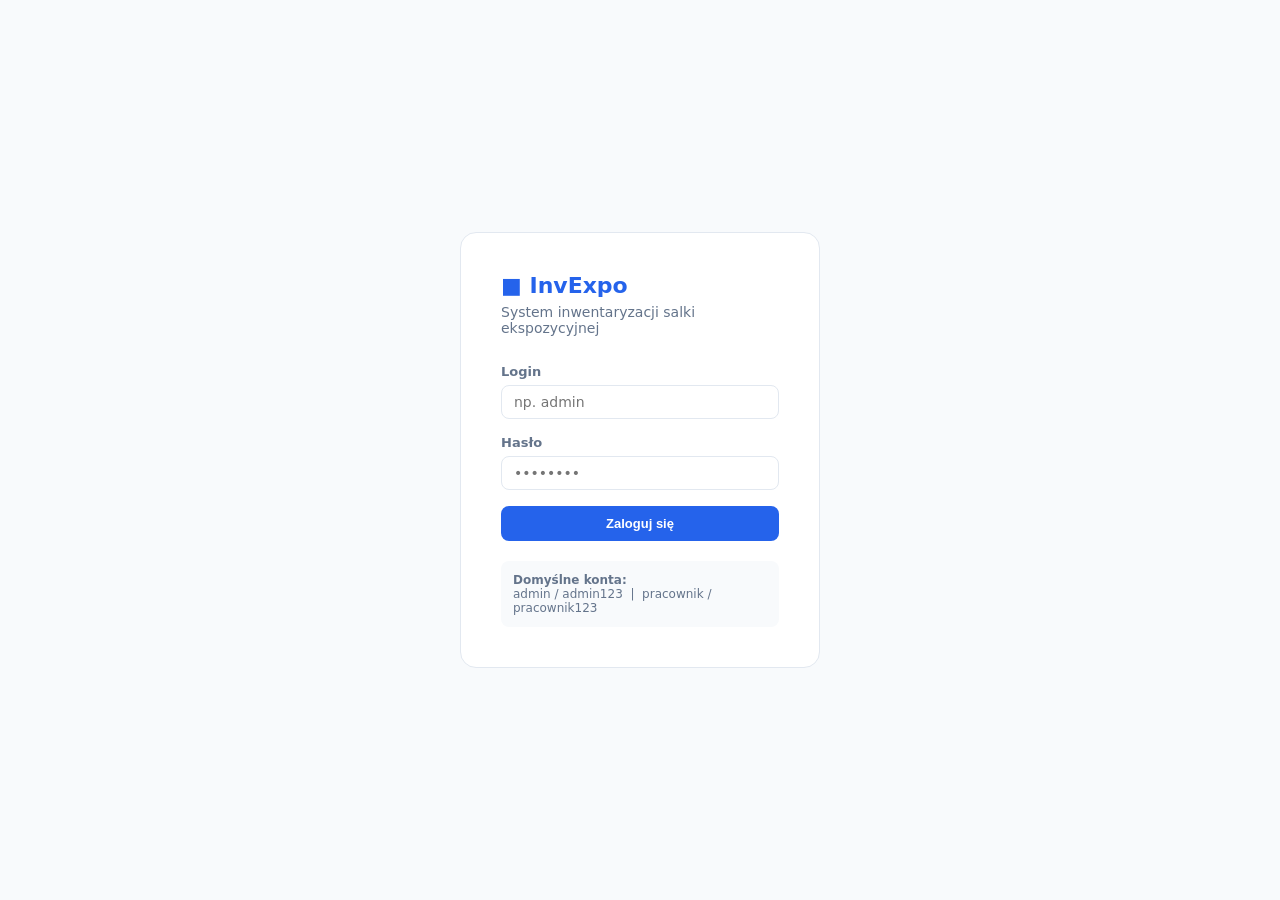
==== index.html @ f059acd8 "Rename indeks.html to index.html" ====
<!DOCTYPE html>
<html lang="pl">
<head>
<meta charset="UTF-8">
<meta name="viewport" content="width=device-width, initial-scale=1.0">
<title>InvExpo — Inwentaryzacja Salki</title>
<style>
  * { box-sizing: border-box; margin: 0; padding: 0; }
  body { font-family: 'Segoe UI', system-ui, sans-serif; background: #f8fafc; color: #0f172a; font-size: 14px; }

  /* HEADER */
  .header { background: #fff; border-bottom: 1px solid #e2e8f0; position: sticky; top: 0; z-index: 100; }
  .header-inner { max-width: 1100px; margin: 0 auto; padding: 0 20px; display: flex; align-items: center; gap: 12px; height: 54px; }
  .logo { font-weight: 800; font-size: 18px; color: #2563eb; letter-spacing: -0.5px; }
  .sep { color: #e2e8f0; font-size: 20px; }
  .nav-btn { background: none; border: none; padding: 6px 14px; border-radius: 8px; cursor: pointer; font-size: 14px; color: #64748b; font-weight: 500; }
  .nav-btn.active { background: #eff6ff; color: #2563eb; font-weight: 600; }
  .spacer { flex: 1; }
  .alarm-btn { background: #fef2f2; border: 1px solid #fecaca; color: #dc2626; border-radius: 8px; padding: 6px 14px; cursor: pointer; font-size: 13px; font-weight: 600; display: none; }
  .btn-primary { background: #2563eb; color: #fff; border: none; border-radius: 8px; padding: 8px 18px; font-weight: 600; font-size: 13px; cursor: pointer; }
  .btn-ghost { background: #fff; border: 1px solid #e2e8f0; color: #64748b; border-radius: 8px; padding: 8px 18px; font-weight: 500; font-size: 13px; cursor: pointer; }
  .btn-ghost:hover { background: #f8fafc; }
  .btn-primary:hover { background: #1d4ed8; }
  .btn-sm { padding: 4px 12px; font-size: 12px; }

  /* ALARM PANEL */
  .alarm-panel { background: #fef2f2; border-bottom: 1px solid #fecaca; padding: 12px 20px; display: none; }
  .alarm-panel-inner { max-width: 1100px; margin: 0 auto; }
  .alarm-list { display: flex; flex-wrap: wrap; gap: 10px; margin-top: 8px; }
  .alarm-card { background: #fff; border: 1px solid #fecaca; border-radius: 8px; padding: 8px 14px; font-size: 13px; display: flex; align-items: center; gap: 10px; }

  /* TOAST */
  .toast { position: fixed; bottom: 24px; right: 24px; padding: 12px 20px; border-radius: 10px; font-weight: 600; font-size: 14px; z-index: 999; box-shadow: 0 4px 20px rgba(0,0,0,0.12); display: none; }
  .toast.ok { background: #d1fae5; color: #065f46; border: 1px solid #6ee7b7; }
  .toast.err { background: #fee2e2; color: #991b1b; border: 1px solid #fca5a5; }

  /* MAIN */
  .main { max-width: 1100px; margin: 0 auto; padding: 24px 20px; }

  /* STATS */
  .stats { display: grid; grid-template-columns: repeat(4,1fr); gap: 14px; margin-bottom: 24px; }
  .stat-card { background: #fff; border: 1px solid #e2e8f0; border-radius: 12px; padding: 16px 20px; }
  .stat-card.red { border-color: #fecaca; }
  .stat-icon { font-size: 22px; }
  .stat-val { font-size: 26px; font-weight: 800; color: #2563eb; margin-top: 4px; }
  .stat-val.red { color: #dc2626; }
  .stat-label { font-size: 12px; color: #64748b; margin-top: 2px; }

  /* FILTERS */
  .filters { display: flex; gap: 10px; margin-bottom: 16px; flex-wrap: wrap; align-items: center; }
  .filters input, .filters select { padding: 8px 12px; border: 1px solid #e2e8f0; border-radius: 8px; font-size: 14px; color: #0f172a; background: #fff; outline: none; }
  .filters input { width: 280px; flex: 1 1 200px; }
  .count-label { color: #64748b; font-size: 13px; white-space: nowrap; }

  /* TABLE */
  .table-wrap { background: #fff; border: 1px solid #e2e8f0; border-radius: 12px; overflow: auto; }
  table { width: 100%; border-collapse: collapse; font-size: 14px; min-width: 700px; }
  thead tr { background: #f8fafc; border-bottom: 1px solid #e2e8f0; }
  th { padding: 10px 14px; text-align: left; font-weight: 600; font-size: 12px; color: #64748b; white-space: nowrap; }
  tbody tr { border-bottom: 1px solid #e2e8f0; }
  tbody tr:last-child { border-bottom: none; }
  tbody tr:nth-child(even) { background: #fafafa; }
  tbody tr.overdue { background: #fff5f5 !important; }
  td { padding: 10px 14px; vertical-align: middle; }
  td.code { font-family: monospace; font-weight: 700; color: #2563eb; font-size: 13px; }
  td.muted { color: #64748b; }
  .empty-row td { padding: 40px; text-align: center; color: #94a3b8; }

  /* BADGES */
  .badge { display: inline-block; padding: 2px 10px; border-radius: 20px; font-size: 12px; font-weight: 600; white-space: nowrap; }
  .badge-green { background: #d1fae5; color: #065f46; }
  .badge-red { background: #fee2e2; color: #991b1b; }
  .badge-yellow { background: #fef9c3; color: #92400e; }
  .badge-blue { background: #dbeafe; color: #1e40af; }
  .badge-gray { background: #f1f5f9; color: #475569; }

  /* TABS */
  .tabs { display: flex; gap: 4px; margin-bottom: 16px; }
  .tab { padding: 6px 16px; border-radius: 20px; border: 1px solid #e2e8f0; background: #fff; color: #64748b; font-size: 13px; cursor: pointer; }
  .tab.active { border-color: #2563eb; background: #eff6ff; color: #2563eb; font-weight: 600; }

  /* FORM */
  .form-card { background: #fff; border: 1px solid #e2e8f0; border-radius: 16px; padding: 32px; max-width: 520px; margin: 0 auto; }
  .form-card h2 { font-size: 20px; font-weight: 700; margin-bottom: 24px; }
  .form-group { margin-bottom: 16px; }
  .form-row { display: grid; grid-template-columns: 1fr 1fr; gap: 12px; }
  label { display: block; font-size: 13px; font-weight: 600; color: #64748b; margin-bottom: 6px; }
  input, select, textarea { width: 100%; padding: 8px 12px; border: 1px solid #e2e8f0; border-radius: 8px; font-size: 14px; color: #0f172a; background: #fff; outline: none; font-family: inherit; }
  textarea { resize: vertical; }
  .form-actions { display: flex; gap: 10px; justify-content: flex-end; margin-top: 20px; }

  /* RETURN ROW */
  .return-row { display: flex; gap: 8px; }
  .return-row input { max-width: 220px; }

  /* LOGIN */
  .login-wrap { min-height: 100vh; display: flex; align-items: center; justify-content: center; background: #f8fafc; }
  .login-card { background: #fff; border: 1px solid #e2e8f0; border-radius: 16px; padding: 40px; width: 360px; }
  .login-card h1 { font-size: 22px; font-weight: 800; color: #2563eb; margin-bottom: 6px; }
  .login-card p { color: #64748b; font-size: 14px; margin-bottom: 28px; }
  .login-err { color: #dc2626; font-size: 13px; margin-top: 10px; display: none; }

  /* VIEWS */
  .view { display: none; }
  .view.active { display: block; }

  @media (max-width: 600px) {
    .stats { grid-template-columns: 1fr 1fr; }
    .form-row { grid-template-columns: 1fr; }
    .header-inner { gap: 6px; }
  }
</style>
</head>
<body>

<!-- LOGIN -->
<div id="loginWrap" class="login-wrap">
  <div class="login-card">
    <h1>■ InvExpo</h1>
    <p>System inwentaryzacji salki ekspozycyjnej</p>
    <div class="form-group">
      <label>Login</label>
      <input type="text" id="loginUser" placeholder="np. admin" />
    </div>
    <div class="form-group">
      <label>Hasło</label>
      <input type="password" id="loginPass" placeholder="••••••••" onkeydown="if(event.key==='Enter')doLogin()" />
    </div>
    <button class="btn-primary" style="width:100%;padding:10px" onclick="doLogin()">Zaloguj się</button>
    <div class="login-err" id="loginErr">Nieprawidłowy login lub hasło</div>
    <div style="margin-top:20px;padding:12px;background:#f8fafc;border-radius:8px;font-size:12px;color:#64748b">
      <strong>Domyślne konta:</strong><br>
      admin / admin123 &nbsp;|&nbsp; pracownik / pracownik123
    </div>
  </div>
</div>

<!-- APP -->
<div id="appWrap" style="display:none">

<!-- HEADER -->
<div class="header">
  <div class="header-inner">
    <span class="logo">■ InvExpo</span>
    <span class="sep">|</span>
    <button class="nav-btn active" id="navProducts" onclick="showView('products')">Produkty</button>
    <button class="nav-btn" id="navLoans" onclick="showView('loans')">Wypożyczenia</button>
    <span class="spacer"></span>
    <span id="userLabel" style="font-size:13px;color:#64748b"></span>
    <button class="alarm-btn" id="alarmBtn" onclick="toggleAlarms()">🔔 <span id="alarmCount">0</span> alarmy</button>
    <button class="btn-primary btn-sm" onclick="showView('loanForm')">＋ Wypożycz</button>
    <button class="btn-ghost btn-sm" onclick="showView('addProduct')">+ Produkt</button>
    <button class="btn-ghost btn-sm" onclick="doLogout()">Wyloguj</button>
  </div>
</div>

<!-- ALARM PANEL -->
<div class="alarm-panel" id="alarmPanel">
  <div class="alarm-panel-inner">
    <strong style="color:#dc2626">⚠ Alarmy zwrotu:</strong>
    <div class="alarm-list" id="alarmList"></div>
  </div>
</div>

<!-- TOAST -->
<div class="toast" id="toast"></div>

<div class="main">

  <!-- PRODUCTS VIEW -->
  <div class="view active" id="viewProducts">
    <div class="stats" id="statsRow"></div>
    <div class="filters">
      <input type="text" id="searchInput" placeholder="🔍 Szukaj po nazwie, kodzie lub marce…" oninput="renderProducts()">
      <select id="filterRoom" onchange="renderProducts()">
        <option>Wszystkie salki</option>
        <option>Salka A</option>
        <option>Salka B</option>
      </select>
      <select id="filterStatus" onchange="renderProducts()">
        <option>Wszystkie</option>
        <option>Dostępne</option>
        <option>Wypożyczone</option>
      </select>
      <span class="count-label" id="countLabel"></span>
    </div>
    <div class="table-wrap">
      <table>
        <thead><tr>
          <th>Kod</th><th>Nazwa</th><th>Marka</th><th>Wymiary</th><th>Salka</th><th>Stan</th><th>Akcje</th>
        </tr></thead>
        <tbody id="productsTbody"></tbody>
      </table>
    </div>
  </div>

  <!-- LOANS VIEW -->
  <div class="view" id="viewLoans">
    <div style="display:flex;align-items:center;gap:16px;margin-bottom:20px;flex-wrap:wrap">
      <h2 style="font-size:20px;font-weight:700">Wypożyczenia</h2>
      <span style="flex:1"></span>
      <div class="return-row">
        <input type="text" id="quickReturnId" placeholder="ID wypożyczenia (WYP-…)">
        <button class="btn-primary" onclick="quickReturn()">Zwrot</button>
      </div>
    </div>
    <div class="tabs">
      <button class="tab active" onclick="setLoanTab('Aktywne',this)">Aktywne</button>
      <button class="tab" onclick="setLoanTab('Przeterminowane',this)">Przeterminowane</button>
      <button class="tab" onclick="setLoanTab('Zwrócone',this)">Zwrócone</button>
      <button class="tab" onclick="setLoanTab('Wszystkie',this)">Wszystkie</button>
    </div>
    <div class="table-wrap">
      <table>
        <thead><tr>
          <th>ID</th><th>Produkt</th><th>Wypożyczający</th><th>Telefon</th><th>Data wyp.</th><th>Termin zwrotu</th><th>Ilość</th><th>Status</th><th>Akcja</th>
        </tr></thead>
        <tbody id="loansTbody"></tbody>
      </table>
    </div>
  </div>

  <!-- LOAN FORM -->
  <div class="view" id="viewLoanForm">
    <button class="btn-ghost btn-sm" style="margin-bottom:20px" onclick="showView('products')">← Wróć</button>
    <div class="form-card">
      <h2>Nowe wypożyczenie</h2>
      <div class="form-group">
        <label>Produkt *</label>
        <select id="loanProduct"></select>
      </div>
      <div class="form-row">
        <div class="form-group">
          <label>Wypożyczający *</label>
          <input type="text" id="loanBorrower" placeholder="Imię i nazwisko">
        </div>
        <div class="form-group">
          <label>Telefon</label>
          <input type="text" id="loanPhone" placeholder="+48 000 000 000">
        </div>
      </div>
      <div class="form-row">
        <div class="form-group">
          <label>Termin zwrotu *</label>
          <input type="date" id="loanReturn">
        </div>
        <div class="form-group">
          <label>Ilość</label>
          <input type="number" id="loanQty" value="1" min="1">
        </div>
      </div>
      <div class="form-group">
        <label>Uwagi</label>
        <textarea id="loanNotes" rows="3" placeholder="Opcjonalne uwagi…"></textarea>
      </div>
      <div class="form-actions">
        <button class="btn-ghost" onclick="showView('products')">Anuluj</button>
        <button class="btn-primary" onclick="submitLoan()">Zarejestruj wypożyczenie</button>
      </div>
    </div>
  </div>

  <!-- ADD PRODUCT -->
  <div class="view" id="viewAddProduct">
    <button class="btn-ghost btn-sm" style="margin-bottom:20px" onclick="showView('products')">← Wróć</button>
    <div class="form-card">
      <h2>Dodaj produkt</h2>
      <div class="form-row">
        <div class="form-group">
          <label>Kod produktu *</label>
          <input type="text" id="npId" placeholder="EXP-007">
        </div>
        <div class="form-group">
          <label>Marka *</label>
          <input type="text" id="npBrand" placeholder="np. Vitra">
        </div>
      </div>
      <div class="form-group">
        <label>Nazwa produktu *</label>
        <input type="text" id="npName" placeholder="np. Fotel tapicerowany">
      </div>
      <div class="form-group">
        <label>Wymiary</label>
        <input type="text" id="npDim" placeholder="np. 85×75×90 cm">
      </div>
      <div class="form-row">
        <div class="form-group">
          <label>Salka *</label>
          <select id="npRoom"><option>Salka A</option><option>Salka B</option></select>
        </div>
        <div class="form-group">
          <label>Ilość sztuk *</label>
          <input type="number" id="npQty" value="1" min="1">
        </div>
      </div>
      <div class="form-actions">
        <button class="btn-ghost" onclick="showView('products')">Anuluj</button>
        <button class="btn-primary" onclick="submitProduct()">Dodaj produkt</button>
      </div>
    </div>
  </div>

</div><!-- /main -->
</div><!-- /appWrap -->

<script>
// ── DATA ──
const USERS = [
  { username: 'admin', password: 'admin123', role: 'admin', label: 'Administrator' },
  { username: 'pracownik', password: 'pracownik123', role: 'worker', label: 'Pracownik' }
];

const SAMPLE = [
  { id:'EXP-001', name:'Lampa stojąca Arc', brand:'Artemide', dimensions:'180×30×30 cm', room:'Salka A', qty:3, available:3 },
  { id:'EXP-002', name:'Fotel tapicerowany', brand:'Kare Design', dimensions:'85×75×90 cm', room:'Salka A', qty:2, available:2 },
  { id:'EXP-003', name:'Stolik kawowy Marble', brand:'BoConcept', dimensions:'110×60×40 cm', room:'Salka B', qty:2, available:2 },
  { id:'EXP-004', name:'Sofa modułowa', brand:'Minotti', dimensions:'280×95×75 cm', room:'Salka B', qty:1, available:1 },
  { id:'EXP-005', name:'Regał otwarty', brand:'String Furniture', dimensions:'200×78×30 cm', room:'Salka A', qty:4, available:4 },
  { id:'EXP-006', name:'Krzesło Shell', brand:'Vitra', dimensions:'83×46×52 cm', room:'Salka B', qty:6, available:6 },
];

let products = JSON.parse(localStorage.getItem('inv_products') || 'null') || SAMPLE;
let loans    = JSON.parse(localStorage.getItem('inv_loans')    || '[]');
let currentUser = null;
let loanTab = 'Aktywne';
let alarmsVisible = false;

function save() {
  localStorage.setItem('inv_products', JSON.stringify(products));
  localStorage.setItem('inv_loans', JSON.stringify(loans));
}

// ── AUTH ──
function doLogin() {
  const u = document.getElementById('loginUser').value.trim();
  const p = document.getElementById('loginPass').value;
  const user = USERS.find(x => x.username === u && x.password === p);
  if (!user) { document.getElementById('loginErr').style.display = 'block'; return; }
  currentUser = user;
  document.getElementById('loginWrap').style.display = 'none';
  document.getElementById('appWrap').style.display = 'block';
  document.getElementById('userLabel').textContent = '👤 ' + user.label;
  document.getElementById('loginErr').style.display = 'none';
  renderAll();
}

function doLogout() {
  currentUser = null;
  document.getElementById('loginWrap').style.display = 'flex';
  document.getElementById('appWrap').style.display = 'none';
  document.getElementById('loginPass').value = '';
}

// ── VIEWS ──
function showView(name) {
  document.querySelectorAll('.view').forEach(v => v.classList.remove('active'));
  const map = { products:'viewProducts', loans:'viewLoans', loanForm:'viewLoanForm', addProduct:'viewAddProduct' };
  document.getElementById(map[name]).classList.add('active');
  document.getElementById('navProducts').classList.toggle('active', name==='products'||name==='loanForm'||name==='addProduct');
  document.getElementById('navLoans').classList.toggle('active', name==='loans');
  if (name === 'products') renderProducts();
  if (name === 'loans') renderLoans();
  if (name === 'loanForm') populateLoanSelect();
}

// ── HELPERS ──
function fmtDate(iso) {
  if (!iso) return '—';
  return new Date(iso).toLocaleDateString('pl-PL');
}
function daysLeft(dateStr) {
  if (!dateStr) return null;
  return Math.ceil((new Date(dateStr) - new Date()) / 86400000);
}
function getAlarms() {
  return loans.filter(l => !l.returned && daysLeft(l.returnDate) !== null && daysLeft(l.returnDate) <= 2);
}
function notify(txt, type='ok') {
  const t = document.getElementById('toast');
  t.textContent = txt; t.className = 'toast ' + type; t.style.display = 'block';
  setTimeout(() => t.style.display = 'none', 3000);
}

// ── RENDER ALL ──
function renderAll() { renderStats(); renderProducts(); renderAlarms(); }

function renderStats() {
  const alarms = getAlarms();
  const hasAlarm = alarms.length > 0;
  document.getElementById('alarmBtn').style.display = hasAlarm ? 'inline-block' : 'none';
  document.getElementById('alarmCount').textContent = alarms.length;
  document.getElementById('statsRow').innerHTML = [
    { label:'Łącznie produktów', val: products.length, icon:'📦', red:false },
    { label:'Sztuki dostępne', val: products.reduce((s,p)=>s+p.available,0), icon:'✅', red:false },
    { label:'Wypożyczone', val: products.reduce((s,p)=>s+(p.qty-p.available),0), icon:'🔄', red:false },
    { label:'Aktywne alarmy', val: alarms.length, icon:'🔔', red:hasAlarm },
  ].map(s => `<div class="stat-card ${s.red?'red':''}">
    <div class="stat-icon">${s.icon}</div>
    <div class="stat-val ${s.red?'red':''}">${s.val}</div>
    <div class="stat-label">${s.label}</div>
  </div>`).join('');
}

function renderAlarms() {
  const alarms = getAlarms();
  const list = document.getElementById('alarmList');
  list.innerHTML = alarms.map(l => {
    const prod = products.find(p=>p.id===l.productId);
    const d = daysLeft(l.returnDate);
    return `<div class="alarm-card">
      <div><strong>${prod?.name||l.productId}</strong> — ${l.borrower}<br>
      <span style="color:${d<0?'#dc2626':'#d97706'};font-size:12px">${d<0?`Przeterminowane o ${-d} dni`:`Zostało ${d} dni`}</span>
      <span style="color:#94a3b8;font-size:12px"> · Termin: ${fmtDate(l.returnDate)}</span></div>
      <button class="btn-primary btn-sm" onclick="doReturn('${l.id}');renderAlarms()">✓ Zwrot</button>
    </div>`;
  }).join('');
}

function toggleAlarms() {
  alarmsVisible = !alarmsVisible;
  document.getElementById('alarmPanel').style.display = alarmsVisible ? 'block' : 'none';
  if (alarmsVisible) renderAlarms();
}

// ── PRODUCTS ──
function renderProducts() {
  renderStats();
  const search = document.getElementById('searchInput').value.toLowerCase();
  const room   = document.getElementById('filterRoom').value;
  const status = document.getElementById('filterStatus').value;
  const filtered = products.filter(p => {
    const ms = !search || p.name.toLowerCase().includes(search) || p.id.toLowerCase().includes(search) || p.brand.toLowerCase().includes(search);
    const mr = room === 'Wszystkie salki' || p.room === room;
    const mv = status === 'Wszystkie' || (status==='Dostępne'&&p.available>0) || (status==='Wypożyczone'&&p.available<p.qty);
    return ms && mr && mv;
  });
  document.getElementById('countLabel').textContent = `${filtered.length} z ${products.length} produktów`;
  const tbody = document.getElementById('productsTbody');
  if (!filtered.length) { tbody.innerHTML = '<tr class="empty-row"><td colspan="7">Brak wyników</td></tr>'; return; }
  tbody.innerHTML = filtered.map(p => {
    const loaned = p.qty - p.available;
    const bc = p.available===0?'badge-red':p.available<p.qty?'badge-yellow':'badge-green';
    return `<tr>
      <td class="code">${p.id}</td>
      <td><strong>${p.name}</strong></td>
      <td class="muted">${p.brand}</td>
      <td class="muted" style="font-size:13px">${p.dimensions||'—'}</td>
      <td><span class="badge badge-gray">${p.room}</span></td>
      <td><span class="badge ${bc}">${p.available}/${p.qty}</span>${loaned>0?` <small style="color:#94a3b8">(${loaned} wyp.)</small>`:''}</td>
      <td><button class="btn-primary btn-sm" ${p.available===0?'disabled style="opacity:.4"':''} onclick="prepLoan('${p.id}')">Wypożycz</button></td>
    </tr>`;
  }).join('');
}

function prepLoan(id) {
  showView('loanForm');
  document.getElementById('loanProduct').value = id;
}

// ── LOANS ──
function setLoanTab(tab, el) {
  loanTab = tab;
  document.querySelectorAll('.tab').forEach(t=>t.classList.remove('active'));
  el.classList.add('active');
  renderLoans();
}

function renderLoans() {
  const filtered = loans.filter(l => {
    const d = daysLeft(l.returnDate);
    if (loanTab==='Aktywne') return !l.returned && d>=0;
    if (loanTab==='Przeterminowane') return !l.returned && d<0;
    if (loanTab==='Zwrócone') return l.returned;
    return true;
  });
  const tbody = document.getElementById('loansTbody');
  if (!filtered.length) { tbody.innerHTML = '<tr class="empty-row"><td colspan="9">Brak wypożyczeń</td></tr>'; return; }
  tbody.innerHTML = filtered.map(l => {
    const prod = products.find(p=>p.id===l.productId);
    const d = daysLeft(l.returnDate);
    const overdue = !l.returned && d<0;
    const almost  = !l.returned && d>=0 && d<=2;
    const bc = l.returned?'badge-green':overdue?'badge-red':almost?'badge-yellow':'badge-blue';
    const statusTxt = l.returned?'Zwrócone':overdue?'Przetermin.':'Aktywne';
    return `<tr class="${overdue?'overdue':''}">
      <td style="font-family:monospace;font-size:12px;color:#94a3b8">${l.id}</td>
      <td><strong>${prod?.name||l.productId}</strong><br><small style="color:#94a3b8">${l.productId}</small></td>
      <td><strong>${l.borrower}</strong></td>
      <td class="muted">${l.phone||'—'}</td>
      <td class="muted" style="font-size:13px">${fmtDate(l.loanDate)}</td>
      <td style="font-size:13px;color:${overdue?'#dc2626':almost?'#d97706':'inherit'};font-weight:${overdue||almost?600:400}">
        ${fmtDate(l.returnDate)}
        ${overdue?`<br><small>⚠ ${-d} dni po terminie</small>`:''}
        ${almost?`<br><small>⏰ Zostało ${d} dni</small>`:''}
      </td>
      <td style="text-align:center">${l.qty}</td>
      <td><span class="badge ${bc}">${statusTxt}</span></td>
      <td>${!l.returned
        ?`<button class="btn-ghost btn-sm" style="border-color:#6ee7b7;color:#065f46;background:#f0fdf4" onclick="doReturn('${l.id}')">✓ Zwrot</button>`
        :`<small style="color:#94a3b8">${fmtDate(l.returnedDate)}</small>`
      }</td>
    </tr>`;
  }).join('');
}

function quickReturn() {
  const id = document.getElementById('quickReturnId').value.trim();
  doReturn(id);
  document.getElementById('quickReturnId').value = '';
}

function doReturn(id) {
  const loan = loans.find(l=>l.id===id);
  if (!loan || loan.returned) { notify('Nie znaleziono aktywnego wypożyczenia', 'err'); return; }
  loan.returned = true;
  loan.returnedDate = new Date().toISOString();
  const prod = products.find(p=>p.id===loan.productId);
  if (prod) prod.available = Math.min(prod.qty, prod.available + loan.qty);
  save(); renderAll(); renderLoans();
  notify('✓ Zwrot zarejestrowany');
}

// ── LOAN FORM ──
function populateLoanSelect() {
  const sel = document.getElementById('loanProduct');
  const cur = sel.value;
  sel.innerHTML = '<option value="">— wybierz produkt —</option>' +
    products.filter(p=>p.available>0).map(p=>
      `<option value="${p.id}">${p.id} · ${p.name} (${p.brand}) — dostępne: ${p.available}</option>`
    ).join('');
  if (cur) sel.value = cur;
  // set min date
  document.getElementById('loanReturn').min = new Date().toISOString().split('T')[0];
}

function submitLoan() {
  const pid  = document.getElementById('loanProduct').value;
  const borr = document.getElementById('loanBorrower').value.trim();
  const ret  = document.getElementById('loanReturn').value;
  const qty  = parseInt(document.getElementById('loanQty').value)||1;
  if (!pid)  { notify('Wybierz produkt','err'); return; }
  if (!borr) { notify('Podaj wypożyczającego','err'); return; }
  if (!ret)  { notify('Podaj termin zwrotu','err'); return; }
  const prod = products.find(p=>p.id===pid);
  if (qty > prod.available) { notify('Brak wystarczającej ilości','err'); return; }
  const loan = {
    id: 'WYP-'+Date.now(),
    productId: pid, borrower: borr,
    phone: document.getElementById('loanPhone').value.trim(),
    qty, loanDate: new Date().toISOString(),
    returnDate: ret, returned: false,
    notes: document.getElementById('loanNotes').value.trim()
  };
  loans.unshift(loan);
  prod.available -= qty;
  save();
  document.getElementById('loanBorrower').value='';
  document.getElementById('loanPhone').value='';
  document.getElementById('loanNotes').value='';
  document.getElementById('loanQty').value='1';
  document.getElementById('loanProduct').value='';
  showView('loans');
  notify('✓ Wypożyczenie zarejestrowane');
}

// ── ADD PRODUCT ──
function submitProduct() {
  const id   = document.getElementById('npId').value.trim();
  const name = document.getElementById('npName').value.trim();
  const brand= document.getElementById('npBrand').value.trim();
  if (!id||!name||!brand) { notify('Uzupełnij wymagane pola','err'); return; }
  if (products.find(p=>p.id===id)) { notify('Kod produktu już istnieje!','err'); return; }
  const qty = parseInt(document.getElementById('npQty').value)||1;
  products.push({ id, name, brand,
    dimensions: document.getElementById('npDim').value.trim(),
    room: document.getElementById('npRoom').value,
    qty, available: qty
  });
  save();
  ['npId','npName','npBrand','npDim'].forEach(i=>document.getElementById(i).value='');
  document.getElementById('npQty').value='1';
  showView('products');
  notify('✓ Produkt dodany');
}
</script>
</body>
</html>
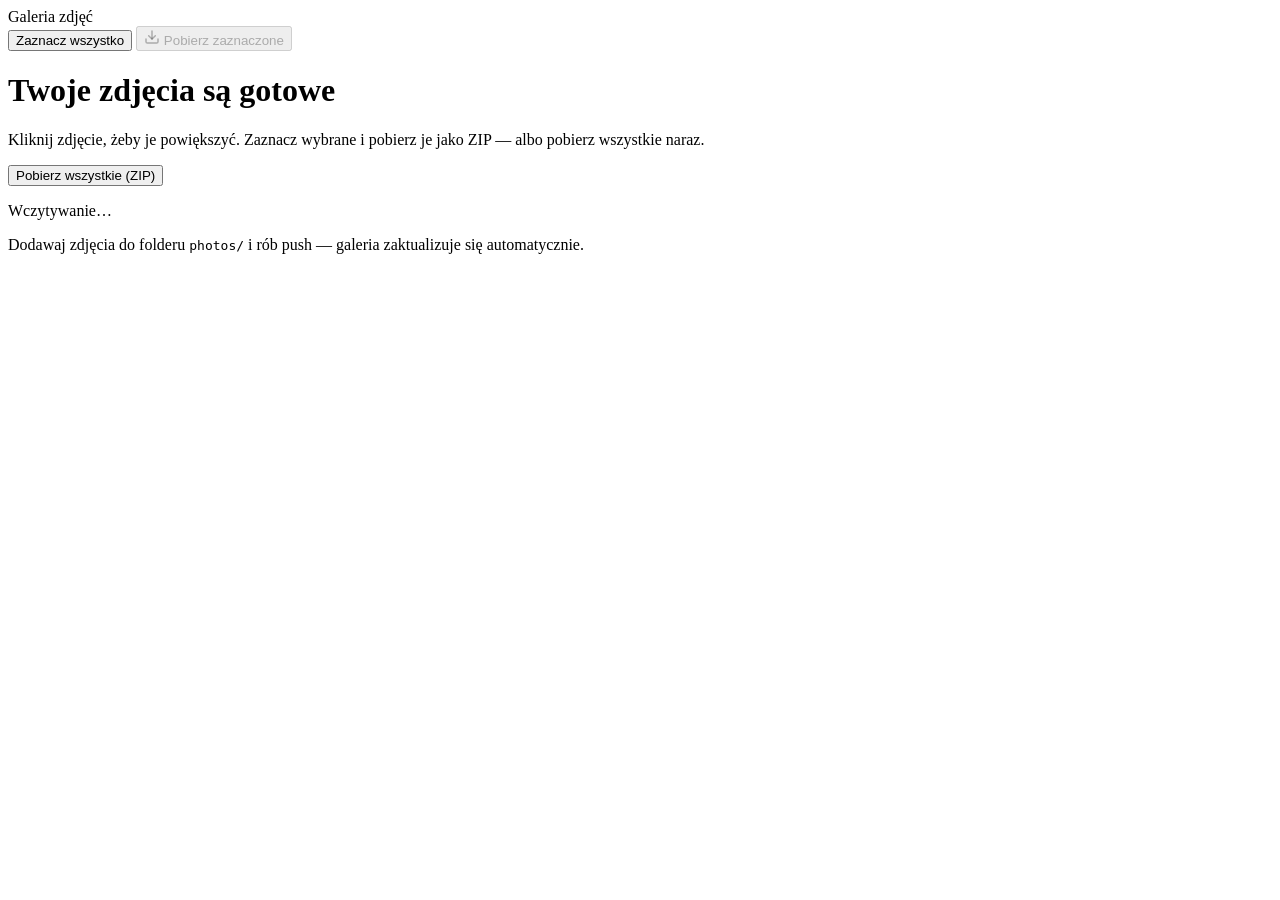
==== commit 6ae646db: "Add files via upload" ====
--- a/index.html
+++ b/index.html
@@ -3,585 +3,84 @@
 <head>
 <meta charset="UTF-8">
 <meta name="viewport" content="width=device-width, initial-scale=1.0">
-<title>InvExpo — Inwentaryzacja Salki</title>
-<style>
-  * { box-sizing: border-box; margin: 0; padding: 0; }
-  body { font-family: 'Segoe UI', system-ui, sans-serif; background: #f8fafc; color: #0f172a; font-size: 14px; }
-
-  /* HEADER */
-  .header { background: #fff; border-bottom: 1px solid #e2e8f0; position: sticky; top: 0; z-index: 100; }
-  .header-inner { max-width: 1100px; margin: 0 auto; padding: 0 20px; display: flex; align-items: center; gap: 12px; height: 54px; }
-  .logo { font-weight: 800; font-size: 18px; color: #2563eb; letter-spacing: -0.5px; }
-  .sep { color: #e2e8f0; font-size: 20px; }
-  .nav-btn { background: none; border: none; padding: 6px 14px; border-radius: 8px; cursor: pointer; font-size: 14px; color: #64748b; font-weight: 500; }
-  .nav-btn.active { background: #eff6ff; color: #2563eb; font-weight: 600; }
-  .spacer { flex: 1; }
-  .alarm-btn { background: #fef2f2; border: 1px solid #fecaca; color: #dc2626; border-radius: 8px; padding: 6px 14px; cursor: pointer; font-size: 13px; font-weight: 600; display: none; }
-  .btn-primary { background: #2563eb; color: #fff; border: none; border-radius: 8px; padding: 8px 18px; font-weight: 600; font-size: 13px; cursor: pointer; }
-  .btn-ghost { background: #fff; border: 1px solid #e2e8f0; color: #64748b; border-radius: 8px; padding: 8px 18px; font-weight: 500; font-size: 13px; cursor: pointer; }
-  .btn-ghost:hover { background: #f8fafc; }
-  .btn-primary:hover { background: #1d4ed8; }
-  .btn-sm { padding: 4px 12px; font-size: 12px; }
-
-  /* ALARM PANEL */
-  .alarm-panel { background: #fef2f2; border-bottom: 1px solid #fecaca; padding: 12px 20px; display: none; }
-  .alarm-panel-inner { max-width: 1100px; margin: 0 auto; }
-  .alarm-list { display: flex; flex-wrap: wrap; gap: 10px; margin-top: 8px; }
-  .alarm-card { background: #fff; border: 1px solid #fecaca; border-radius: 8px; padding: 8px 14px; font-size: 13px; display: flex; align-items: center; gap: 10px; }
-
-  /* TOAST */
-  .toast { position: fixed; bottom: 24px; right: 24px; padding: 12px 20px; border-radius: 10px; font-weight: 600; font-size: 14px; z-index: 999; box-shadow: 0 4px 20px rgba(0,0,0,0.12); display: none; }
-  .toast.ok { background: #d1fae5; color: #065f46; border: 1px solid #6ee7b7; }
-  .toast.err { background: #fee2e2; color: #991b1b; border: 1px solid #fca5a5; }
-
-  /* MAIN */
-  .main { max-width: 1100px; margin: 0 auto; padding: 24px 20px; }
-
-  /* STATS */
-  .stats { display: grid; grid-template-columns: repeat(4,1fr); gap: 14px; margin-bottom: 24px; }
-  .stat-card { background: #fff; border: 1px solid #e2e8f0; border-radius: 12px; padding: 16px 20px; }
-  .stat-card.red { border-color: #fecaca; }
-  .stat-icon { font-size: 22px; }
-  .stat-val { font-size: 26px; font-weight: 800; color: #2563eb; margin-top: 4px; }
-  .stat-val.red { color: #dc2626; }
-  .stat-label { font-size: 12px; color: #64748b; margin-top: 2px; }
-
-  /* FILTERS */
-  .filters { display: flex; gap: 10px; margin-bottom: 16px; flex-wrap: wrap; align-items: center; }
-  .filters input, .filters select { padding: 8px 12px; border: 1px solid #e2e8f0; border-radius: 8px; font-size: 14px; color: #0f172a; background: #fff; outline: none; }
-  .filters input { width: 280px; flex: 1 1 200px; }
-  .count-label { color: #64748b; font-size: 13px; white-space: nowrap; }
-
-  /* TABLE */
-  .table-wrap { background: #fff; border: 1px solid #e2e8f0; border-radius: 12px; overflow: auto; }
-  table { width: 100%; border-collapse: collapse; font-size: 14px; min-width: 700px; }
-  thead tr { background: #f8fafc; border-bottom: 1px solid #e2e8f0; }
-  th { padding: 10px 14px; text-align: left; font-weight: 600; font-size: 12px; color: #64748b; white-space: nowrap; }
-  tbody tr { border-bottom: 1px solid #e2e8f0; }
-  tbody tr:last-child { border-bottom: none; }
-  tbody tr:nth-child(even) { background: #fafafa; }
-  tbody tr.overdue { background: #fff5f5 !important; }
-  td { padding: 10px 14px; vertical-align: middle; }
-  td.code { font-family: monospace; font-weight: 700; color: #2563eb; font-size: 13px; }
-  td.muted { color: #64748b; }
-  .empty-row td { padding: 40px; text-align: center; color: #94a3b8; }
-
-  /* BADGES */
-  .badge { display: inline-block; padding: 2px 10px; border-radius: 20px; font-size: 12px; font-weight: 600; white-space: nowrap; }
-  .badge-green { background: #d1fae5; color: #065f46; }
-  .badge-red { background: #fee2e2; color: #991b1b; }
-  .badge-yellow { background: #fef9c3; color: #92400e; }
-  .badge-blue { background: #dbeafe; color: #1e40af; }
-  .badge-gray { background: #f1f5f9; color: #475569; }
-
-  /* TABS */
-  .tabs { display: flex; gap: 4px; margin-bottom: 16px; }
-  .tab { padding: 6px 16px; border-radius: 20px; border: 1px solid #e2e8f0; background: #fff; color: #64748b; font-size: 13px; cursor: pointer; }
-  .tab.active { border-color: #2563eb; background: #eff6ff; color: #2563eb; font-weight: 600; }
-
-  /* FORM */
-  .form-card { background: #fff; border: 1px solid #e2e8f0; border-radius: 16px; padding: 32px; max-width: 520px; margin: 0 auto; }
-  .form-card h2 { font-size: 20px; font-weight: 700; margin-bottom: 24px; }
-  .form-group { margin-bottom: 16px; }
-  .form-row { display: grid; grid-template-columns: 1fr 1fr; gap: 12px; }
-  label { display: block; font-size: 13px; font-weight: 600; color: #64748b; margin-bottom: 6px; }
-  input, select, textarea { width: 100%; padding: 8px 12px; border: 1px solid #e2e8f0; border-radius: 8px; font-size: 14px; color: #0f172a; background: #fff; outline: none; font-family: inherit; }
-  textarea { resize: vertical; }
-  .form-actions { display: flex; gap: 10px; justify-content: flex-end; margin-top: 20px; }
-
-  /* RETURN ROW */
-  .return-row { display: flex; gap: 8px; }
-  .return-row input { max-width: 220px; }
-
-  /* LOGIN */
-  .login-wrap { min-height: 100vh; display: flex; align-items: center; justify-content: center; background: #f8fafc; }
-  .login-card { background: #fff; border: 1px solid #e2e8f0; border-radius: 16px; padding: 40px; width: 360px; }
-  .login-card h1 { font-size: 22px; font-weight: 800; color: #2563eb; margin-bottom: 6px; }
-  .login-card p { color: #64748b; font-size: 14px; margin-bottom: 28px; }
-  .login-err { color: #dc2626; font-size: 13px; margin-top: 10px; display: none; }
-
-  /* VIEWS */
-  .view { display: none; }
-  .view.active { display: block; }
-
-  @media (max-width: 600px) {
-    .stats { grid-template-columns: 1fr 1fr; }
-    .form-row { grid-template-columns: 1fr; }
-    .header-inner { gap: 6px; }
-  }
-</style>
+<meta name="robots" content="noindex">
+<title>Galeria zdjęć</title>
+<link rel="preconnect" href="https://fonts.googleapis.com">
+<link rel="preconnect" href="https://fonts.gstatic.com" crossorigin>
+<link href="https://fonts.googleapis.com/css2?family=Inter:wght@400;500;600;700;800&display=swap" rel="stylesheet">
+<link rel="stylesheet" href="assets/style.css">
 </head>
 <body>
 
-<!-- LOGIN -->
-<div id="loginWrap" class="login-wrap">
-  <div class="login-card">
-    <h1>■ InvExpo</h1>
-    <p>System inwentaryzacji salki ekspozycyjnej</p>
-    <div class="form-group">
-      <label>Login</label>
-      <input type="text" id="loginUser" placeholder="np. admin" />
+<header class="topbar">
+  <div class="topbar-inner">
+    <!-- TODO: zmień na własną nazwę galerii -->
+    <div class="topbar-brand">
+      <span class="brand-dot"></span>
+      <span class="brand-name">Galeria zdjęć</span>
     </div>
-    <div class="form-group">
-      <label>Hasło</label>
-      <input type="password" id="loginPass" placeholder="••••••••" onkeydown="if(event.key==='Enter')doLogin()" />
+    <div class="topbar-actions">
+      <span id="select-count" class="select-count" hidden></span>
+      <button id="deselect-all" class="btn btn-ghost" type="button" hidden>Odznacz wszystko</button>
+      <button id="select-all" class="btn btn-ghost" type="button">Zaznacz wszystko</button>
+      <button id="download-selected" class="btn btn-yellow" type="button" disabled>
+        <svg width="16" height="16" viewBox="0 0 24 24" fill="none" stroke="currentColor" stroke-width="2.2" stroke-linecap="round" stroke-linejoin="round" aria-hidden="true"><path d="M21 15v4a2 2 0 0 1-2 2H5a2 2 0 0 1-2-2v-4"/><polyline points="7 10 12 15 17 10"/><line x1="12" y1="15" x2="12" y2="3"/></svg>
+        Pobierz zaznaczone
+      </button>
     </div>
-    <button class="btn-primary" style="width:100%;padding:10px" onclick="doLogin()">Zaloguj się</button>
-    <div class="login-err" id="loginErr">Nieprawidłowy login lub hasło</div>
-    <div style="margin-top:20px;padding:12px;background:#f8fafc;border-radius:8px;font-size:12px;color:#64748b">
-      <strong>Domyślne konta:</strong><br>
-      admin / admin123 &nbsp;|&nbsp; pracownik / pracownik123
+  </div>
+</header>
+
+<div class="hero">
+  <div class="hero-inner">
+    <!-- TODO: dostosuj opis -->
+    <h1 class="hero-title">Twoje zdjęcia są gotowe</h1>
+    <p class="hero-sub">Kliknij zdjęcie, żeby je powiększyć. Zaznacz wybrane i pobierz je jako ZIP — albo pobierz wszystkie naraz.</p>
+    <div class="hero-meta">
+      <span id="photo-count" class="meta-pill"></span>
+      <button id="download-all" class="btn btn-outline" type="button">
+        Pobierz wszystkie (ZIP)
+      </button>
+    </div>
+    <p id="toolbar-status" class="status-bar" role="status" aria-live="polite"></p>
+  </div>
+</div>
+
+<main class="main">
+  <section id="gallery" class="gallery" aria-label="Zdjęcia">
+    <p id="loading-state" class="state-msg">Wczytywanie…</p>
+  </section>
+</main>
+
+<footer class="footer">
+  <p>Dodawaj zdjęcia do folderu <code>photos/</code> i rób push — galeria zaktualizuje się automatycznie.</p>
+</footer>
+
+<!-- Lightbox -->
+<div id="lightbox" class="lightbox" hidden>
+  <div class="lb-backdrop"></div>
+  <button id="lb-close" class="lb-close" type="button" aria-label="Zamknij">
+    <svg width="20" height="20" viewBox="0 0 24 24" fill="none" stroke="currentColor" stroke-width="2.5" stroke-linecap="round"><line x1="18" y1="6" x2="6" y2="18"/><line x1="6" y1="6" x2="18" y2="18"/></svg>
+  </button>
+  <button id="lb-prev" class="lb-nav lb-prev" type="button" aria-label="Poprzednie">
+    <svg width="22" height="22" viewBox="0 0 24 24" fill="none" stroke="currentColor" stroke-width="2.2" stroke-linecap="round" stroke-linejoin="round"><polyline points="15 18 9 12 15 6"/></svg>
+  </button>
+  <button id="lb-next" class="lb-nav lb-next" type="button" aria-label="Następne">
+    <svg width="22" height="22" viewBox="0 0 24 24" fill="none" stroke="currentColor" stroke-width="2.2" stroke-linecap="round" stroke-linejoin="round"><polyline points="9 18 15 12 9 6"/></svg>
+  </button>
+  <div class="lb-stage">
+    <img id="lb-image" src="" alt="">
+  </div>
+  <div class="lb-bar">
+    <span id="lb-caption" class="lb-caption"></span>
+    <div class="lb-bar-right">
+      <span id="lb-counter" class="lb-counter"></span>
+      <a id="lb-download" class="btn btn-outline-white" download>Pobierz</a>
     </div>
   </div>
 </div>
 
-<!-- APP -->
-<div id="appWrap" style="display:none">
-
-<!-- HEADER -->
-<div class="header">
-  <div class="header-inner">
-    <span class="logo">■ InvExpo</span>
-    <span class="sep">|</span>
-    <button class="nav-btn active" id="navProducts" onclick="showView('products')">Produkty</button>
-    <button class="nav-btn" id="navLoans" onclick="showView('loans')">Wypożyczenia</button>
-    <span class="spacer"></span>
-    <span id="userLabel" style="font-size:13px;color:#64748b"></span>
-    <button class="alarm-btn" id="alarmBtn" onclick="toggleAlarms()">🔔 <span id="alarmCount">0</span> alarmy</button>
-    <button class="btn-primary btn-sm" onclick="showView('loanForm')">＋ Wypożycz</button>
-    <button class="btn-ghost btn-sm" onclick="showView('addProduct')">+ Produkt</button>
-    <button class="btn-ghost btn-sm" onclick="doLogout()">Wyloguj</button>
-  </div>
-</div>
-
-<!-- ALARM PANEL -->
-<div class="alarm-panel" id="alarmPanel">
-  <div class="alarm-panel-inner">
-    <strong style="color:#dc2626">⚠ Alarmy zwrotu:</strong>
-    <div class="alarm-list" id="alarmList"></div>
-  </div>
-</div>
-
-<!-- TOAST -->
-<div class="toast" id="toast"></div>
-
-<div class="main">
-
-  <!-- PRODUCTS VIEW -->
-  <div class="view active" id="viewProducts">
-    <div class="stats" id="statsRow"></div>
-    <div class="filters">
-      <input type="text" id="searchInput" placeholder="🔍 Szukaj po nazwie, kodzie lub marce…" oninput="renderProducts()">
-      <select id="filterRoom" onchange="renderProducts()">
-        <option>Wszystkie salki</option>
-        <option>Salka A</option>
-        <option>Salka B</option>
-      </select>
-      <select id="filterStatus" onchange="renderProducts()">
-        <option>Wszystkie</option>
-        <option>Dostępne</option>
-        <option>Wypożyczone</option>
-      </select>
-      <span class="count-label" id="countLabel"></span>
-    </div>
-    <div class="table-wrap">
-      <table>
-        <thead><tr>
-          <th>Kod</th><th>Nazwa</th><th>Marka</th><th>Wymiary</th><th>Salka</th><th>Stan</th><th>Akcje</th>
-        </tr></thead>
-        <tbody id="productsTbody"></tbody>
-      </table>
-    </div>
-  </div>
-
-  <!-- LOANS VIEW -->
-  <div class="view" id="viewLoans">
-    <div style="display:flex;align-items:center;gap:16px;margin-bottom:20px;flex-wrap:wrap">
-      <h2 style="font-size:20px;font-weight:700">Wypożyczenia</h2>
-      <span style="flex:1"></span>
-      <div class="return-row">
-        <input type="text" id="quickReturnId" placeholder="ID wypożyczenia (WYP-…)">
-        <button class="btn-primary" onclick="quickReturn()">Zwrot</button>
-      </div>
-    </div>
-    <div class="tabs">
-      <button class="tab active" onclick="setLoanTab('Aktywne',this)">Aktywne</button>
-      <button class="tab" onclick="setLoanTab('Przeterminowane',this)">Przeterminowane</button>
-      <button class="tab" onclick="setLoanTab('Zwrócone',this)">Zwrócone</button>
-      <button class="tab" onclick="setLoanTab('Wszystkie',this)">Wszystkie</button>
-    </div>
-    <div class="table-wrap">
-      <table>
-        <thead><tr>
-          <th>ID</th><th>Produkt</th><th>Wypożyczający</th><th>Telefon</th><th>Data wyp.</th><th>Termin zwrotu</th><th>Ilość</th><th>Status</th><th>Akcja</th>
-        </tr></thead>
-        <tbody id="loansTbody"></tbody>
-      </table>
-    </div>
-  </div>
-
-  <!-- LOAN FORM -->
-  <div class="view" id="viewLoanForm">
-    <button class="btn-ghost btn-sm" style="margin-bottom:20px" onclick="showView('products')">← Wróć</button>
-    <div class="form-card">
-      <h2>Nowe wypożyczenie</h2>
-      <div class="form-group">
-        <label>Produkt *</label>
-        <select id="loanProduct"></select>
-      </div>
-      <div class="form-row">
-        <div class="form-group">
-          <label>Wypożyczający *</label>
-          <input type="text" id="loanBorrower" placeholder="Imię i nazwisko">
-        </div>
-        <div class="form-group">
-          <label>Telefon</label>
-          <input type="text" id="loanPhone" placeholder="+48 000 000 000">
-        </div>
-      </div>
-      <div class="form-row">
-        <div class="form-group">
-          <label>Termin zwrotu *</label>
-          <input type="date" id="loanReturn">
-        </div>
-        <div class="form-group">
-          <label>Ilość</label>
-          <input type="number" id="loanQty" value="1" min="1">
-        </div>
-      </div>
-      <div class="form-group">
-        <label>Uwagi</label>
-        <textarea id="loanNotes" rows="3" placeholder="Opcjonalne uwagi…"></textarea>
-      </div>
-      <div class="form-actions">
-        <button class="btn-ghost" onclick="showView('products')">Anuluj</button>
-        <button class="btn-primary" onclick="submitLoan()">Zarejestruj wypożyczenie</button>
-      </div>
-    </div>
-  </div>
-
-  <!-- ADD PRODUCT -->
-  <div class="view" id="viewAddProduct">
-    <button class="btn-ghost btn-sm" style="margin-bottom:20px" onclick="showView('products')">← Wróć</button>
-    <div class="form-card">
-      <h2>Dodaj produkt</h2>
-      <div class="form-row">
-        <div class="form-group">
-          <label>Kod produktu *</label>
-          <input type="text" id="npId" placeholder="EXP-007">
-        </div>
-        <div class="form-group">
-          <label>Marka *</label>
-          <input type="text" id="npBrand" placeholder="np. Vitra">
-        </div>
-      </div>
-      <div class="form-group">
-        <label>Nazwa produktu *</label>
-        <input type="text" id="npName" placeholder="np. Fotel tapicerowany">
-      </div>
-      <div class="form-group">
-        <label>Wymiary</label>
-        <input type="text" id="npDim" placeholder="np. 85×75×90 cm">
-      </div>
-      <div class="form-row">
-        <div class="form-group">
-          <label>Salka *</label>
-          <select id="npRoom"><option>Salka A</option><option>Salka B</option></select>
-        </div>
-        <div class="form-group">
-          <label>Ilość sztuk *</label>
-          <input type="number" id="npQty" value="1" min="1">
-        </div>
-      </div>
-      <div class="form-actions">
-        <button class="btn-ghost" onclick="showView('products')">Anuluj</button>
-        <button class="btn-primary" onclick="submitProduct()">Dodaj produkt</button>
-      </div>
-    </div>
-  </div>
-
-</div><!-- /main -->
-</div><!-- /appWrap -->
-
-<script>
-// ── DATA ──
-const USERS = [
-  { username: 'admin', password: 'admin123', role: 'admin', label: 'Administrator' },
-  { username: 'pracownik', password: 'pracownik123', role: 'worker', label: 'Pracownik' }
-];
-
-const SAMPLE = [
-  { id:'EXP-001', name:'Lampa stojąca Arc', brand:'Artemide', dimensions:'180×30×30 cm', room:'Salka A', qty:3, available:3 },
-  { id:'EXP-002', name:'Fotel tapicerowany', brand:'Kare Design', dimensions:'85×75×90 cm', room:'Salka A', qty:2, available:2 },
-  { id:'EXP-003', name:'Stolik kawowy Marble', brand:'BoConcept', dimensions:'110×60×40 cm', room:'Salka B', qty:2, available:2 },
-  { id:'EXP-004', name:'Sofa modułowa', brand:'Minotti', dimensions:'280×95×75 cm', room:'Salka B', qty:1, available:1 },
-  { id:'EXP-005', name:'Regał otwarty', brand:'String Furniture', dimensions:'200×78×30 cm', room:'Salka A', qty:4, available:4 },
-  { id:'EXP-006', name:'Krzesło Shell', brand:'Vitra', dimensions:'83×46×52 cm', room:'Salka B', qty:6, available:6 },
-];
-
-let products = JSON.parse(localStorage.getItem('inv_products') || 'null') || SAMPLE;
-let loans    = JSON.parse(localStorage.getItem('inv_loans')    || '[]');
-let currentUser = null;
-let loanTab = 'Aktywne';
-let alarmsVisible = false;
-
-function save() {
-  localStorage.setItem('inv_products', JSON.stringify(products));
-  localStorage.setItem('inv_loans', JSON.stringify(loans));
-}
-
-// ── AUTH ──
-function doLogin() {
-  const u = document.getElementById('loginUser').value.trim();
-  const p = document.getElementById('loginPass').value;
-  const user = USERS.find(x => x.username === u && x.password === p);
-  if (!user) { document.getElementById('loginErr').style.display = 'block'; return; }
-  currentUser = user;
-  document.getElementById('loginWrap').style.display = 'none';
-  document.getElementById('appWrap').style.display = 'block';
-  document.getElementById('userLabel').textContent = '👤 ' + user.label;
-  document.getElementById('loginErr').style.display = 'none';
-  renderAll();
-}
-
-function doLogout() {
-  currentUser = null;
-  document.getElementById('loginWrap').style.display = 'flex';
-  document.getElementById('appWrap').style.display = 'none';
-  document.getElementById('loginPass').value = '';
-}
-
-// ── VIEWS ──
-function showView(name) {
-  document.querySelectorAll('.view').forEach(v => v.classList.remove('active'));
-  const map = { products:'viewProducts', loans:'viewLoans', loanForm:'viewLoanForm', addProduct:'viewAddProduct' };
-  document.getElementById(map[name]).classList.add('active');
-  document.getElementById('navProducts').classList.toggle('active', name==='products'||name==='loanForm'||name==='addProduct');
-  document.getElementById('navLoans').classList.toggle('active', name==='loans');
-  if (name === 'products') renderProducts();
-  if (name === 'loans') renderLoans();
-  if (name === 'loanForm') populateLoanSelect();
-}
-
-// ── HELPERS ──
-function fmtDate(iso) {
-  if (!iso) return '—';
-  return new Date(iso).toLocaleDateString('pl-PL');
-}
-function daysLeft(dateStr) {
-  if (!dateStr) return null;
-  return Math.ceil((new Date(dateStr) - new Date()) / 86400000);
-}
-function getAlarms() {
-  return loans.filter(l => !l.returned && daysLeft(l.returnDate) !== null && daysLeft(l.returnDate) <= 2);
-}
-function notify(txt, type='ok') {
-  const t = document.getElementById('toast');
-  t.textContent = txt; t.className = 'toast ' + type; t.style.display = 'block';
-  setTimeout(() => t.style.display = 'none', 3000);
-}
-
-// ── RENDER ALL ──
-function renderAll() { renderStats(); renderProducts(); renderAlarms(); }
-
-function renderStats() {
-  const alarms = getAlarms();
-  const hasAlarm = alarms.length > 0;
-  document.getElementById('alarmBtn').style.display = hasAlarm ? 'inline-block' : 'none';
-  document.getElementById('alarmCount').textContent = alarms.length;
-  document.getElementById('statsRow').innerHTML = [
-    { label:'Łącznie produktów', val: products.length, icon:'📦', red:false },
-    { label:'Sztuki dostępne', val: products.reduce((s,p)=>s+p.available,0), icon:'✅', red:false },
-    { label:'Wypożyczone', val: products.reduce((s,p)=>s+(p.qty-p.available),0), icon:'🔄', red:false },
-    { label:'Aktywne alarmy', val: alarms.length, icon:'🔔', red:hasAlarm },
-  ].map(s => `<div class="stat-card ${s.red?'red':''}">
-    <div class="stat-icon">${s.icon}</div>
-    <div class="stat-val ${s.red?'red':''}">${s.val}</div>
-    <div class="stat-label">${s.label}</div>
-  </div>`).join('');
-}
-
-function renderAlarms() {
-  const alarms = getAlarms();
-  const list = document.getElementById('alarmList');
-  list.innerHTML = alarms.map(l => {
-    const prod = products.find(p=>p.id===l.productId);
-    const d = daysLeft(l.returnDate);
-    return `<div class="alarm-card">
-      <div><strong>${prod?.name||l.productId}</strong> — ${l.borrower}<br>
-      <span style="color:${d<0?'#dc2626':'#d97706'};font-size:12px">${d<0?`Przeterminowane o ${-d} dni`:`Zostało ${d} dni`}</span>
-      <span style="color:#94a3b8;font-size:12px"> · Termin: ${fmtDate(l.returnDate)}</span></div>
-      <button class="btn-primary btn-sm" onclick="doReturn('${l.id}');renderAlarms()">✓ Zwrot</button>
-    </div>`;
-  }).join('');
-}
-
-function toggleAlarms() {
-  alarmsVisible = !alarmsVisible;
-  document.getElementById('alarmPanel').style.display = alarmsVisible ? 'block' : 'none';
-  if (alarmsVisible) renderAlarms();
-}
-
-// ── PRODUCTS ──
-function renderProducts() {
-  renderStats();
-  const search = document.getElementById('searchInput').value.toLowerCase();
-  const room   = document.getElementById('filterRoom').value;
-  const status = document.getElementById('filterStatus').value;
-  const filtered = products.filter(p => {
-    const ms = !search || p.name.toLowerCase().includes(search) || p.id.toLowerCase().includes(search) || p.brand.toLowerCase().includes(search);
-    const mr = room === 'Wszystkie salki' || p.room === room;
-    const mv = status === 'Wszystkie' || (status==='Dostępne'&&p.available>0) || (status==='Wypożyczone'&&p.available<p.qty);
-    return ms && mr && mv;
-  });
-  document.getElementById('countLabel').textContent = `${filtered.length} z ${products.length} produktów`;
-  const tbody = document.getElementById('productsTbody');
-  if (!filtered.length) { tbody.innerHTML = '<tr class="empty-row"><td colspan="7">Brak wyników</td></tr>'; return; }
-  tbody.innerHTML = filtered.map(p => {
-    const loaned = p.qty - p.available;
-    const bc = p.available===0?'badge-red':p.available<p.qty?'badge-yellow':'badge-green';
-    return `<tr>
-      <td class="code">${p.id}</td>
-      <td><strong>${p.name}</strong></td>
-      <td class="muted">${p.brand}</td>
-      <td class="muted" style="font-size:13px">${p.dimensions||'—'}</td>
-      <td><span class="badge badge-gray">${p.room}</span></td>
-      <td><span class="badge ${bc}">${p.available}/${p.qty}</span>${loaned>0?` <small style="color:#94a3b8">(${loaned} wyp.)</small>`:''}</td>
-      <td><button class="btn-primary btn-sm" ${p.available===0?'disabled style="opacity:.4"':''} onclick="prepLoan('${p.id}')">Wypożycz</button></td>
-    </tr>`;
-  }).join('');
-}
-
-function prepLoan(id) {
-  showView('loanForm');
-  document.getElementById('loanProduct').value = id;
-}
-
-// ── LOANS ──
-function setLoanTab(tab, el) {
-  loanTab = tab;
-  document.querySelectorAll('.tab').forEach(t=>t.classList.remove('active'));
-  el.classList.add('active');
-  renderLoans();
-}
-
-function renderLoans() {
-  const filtered = loans.filter(l => {
-    const d = daysLeft(l.returnDate);
-    if (loanTab==='Aktywne') return !l.returned && d>=0;
-    if (loanTab==='Przeterminowane') return !l.returned && d<0;
-    if (loanTab==='Zwrócone') return l.returned;
-    return true;
-  });
-  const tbody = document.getElementById('loansTbody');
-  if (!filtered.length) { tbody.innerHTML = '<tr class="empty-row"><td colspan="9">Brak wypożyczeń</td></tr>'; return; }
-  tbody.innerHTML = filtered.map(l => {
-    const prod = products.find(p=>p.id===l.productId);
-    const d = daysLeft(l.returnDate);
-    const overdue = !l.returned && d<0;
-    const almost  = !l.returned && d>=0 && d<=2;
-    const bc = l.returned?'badge-green':overdue?'badge-red':almost?'badge-yellow':'badge-blue';
-    const statusTxt = l.returned?'Zwrócone':overdue?'Przetermin.':'Aktywne';
-    return `<tr class="${overdue?'overdue':''}">
-      <td style="font-family:monospace;font-size:12px;color:#94a3b8">${l.id}</td>
-      <td><strong>${prod?.name||l.productId}</strong><br><small style="color:#94a3b8">${l.productId}</small></td>
-      <td><strong>${l.borrower}</strong></td>
-      <td class="muted">${l.phone||'—'}</td>
-      <td class="muted" style="font-size:13px">${fmtDate(l.loanDate)}</td>
-      <td style="font-size:13px;color:${overdue?'#dc2626':almost?'#d97706':'inherit'};font-weight:${overdue||almost?600:400}">
-        ${fmtDate(l.returnDate)}
-        ${overdue?`<br><small>⚠ ${-d} dni po terminie</small>`:''}
-        ${almost?`<br><small>⏰ Zostało ${d} dni</small>`:''}
-      </td>
-      <td style="text-align:center">${l.qty}</td>
-      <td><span class="badge ${bc}">${statusTxt}</span></td>
-      <td>${!l.returned
-        ?`<button class="btn-ghost btn-sm" style="border-color:#6ee7b7;color:#065f46;background:#f0fdf4" onclick="doReturn('${l.id}')">✓ Zwrot</button>`
-        :`<small style="color:#94a3b8">${fmtDate(l.returnedDate)}</small>`
-      }</td>
-    </tr>`;
-  }).join('');
-}
-
-function quickReturn() {
-  const id = document.getElementById('quickReturnId').value.trim();
-  doReturn(id);
-  document.getElementById('quickReturnId').value = '';
-}
-
-function doReturn(id) {
-  const loan = loans.find(l=>l.id===id);
-  if (!loan || loan.returned) { notify('Nie znaleziono aktywnego wypożyczenia', 'err'); return; }
-  loan.returned = true;
-  loan.returnedDate = new Date().toISOString();
-  const prod = products.find(p=>p.id===loan.productId);
-  if (prod) prod.available = Math.min(prod.qty, prod.available + loan.qty);
-  save(); renderAll(); renderLoans();
-  notify('✓ Zwrot zarejestrowany');
-}
-
-// ── LOAN FORM ──
-function populateLoanSelect() {
-  const sel = document.getElementById('loanProduct');
-  const cur = sel.value;
-  sel.innerHTML = '<option value="">— wybierz produkt —</option>' +
-    products.filter(p=>p.available>0).map(p=>
-      `<option value="${p.id}">${p.id} · ${p.name} (${p.brand}) — dostępne: ${p.available}</option>`
-    ).join('');
-  if (cur) sel.value = cur;
-  // set min date
-  document.getElementById('loanReturn').min = new Date().toISOString().split('T')[0];
-}
-
-function submitLoan() {
-  const pid  = document.getElementById('loanProduct').value;
-  const borr = document.getElementById('loanBorrower').value.trim();
-  const ret  = document.getElementById('loanReturn').value;
-  const qty  = parseInt(document.getElementById('loanQty').value)||1;
-  if (!pid)  { notify('Wybierz produkt','err'); return; }
-  if (!borr) { notify('Podaj wypożyczającego','err'); return; }
-  if (!ret)  { notify('Podaj termin zwrotu','err'); return; }
-  const prod = products.find(p=>p.id===pid);
-  if (qty > prod.available) { notify('Brak wystarczającej ilości','err'); return; }
-  const loan = {
-    id: 'WYP-'+Date.now(),
-    productId: pid, borrower: borr,
-    phone: document.getElementById('loanPhone').value.trim(),
-    qty, loanDate: new Date().toISOString(),
-    returnDate: ret, returned: false,
-    notes: document.getElementById('loanNotes').value.trim()
-  };
-  loans.unshift(loan);
-  prod.available -= qty;
-  save();
-  document.getElementById('loanBorrower').value='';
-  document.getElementById('loanPhone').value='';
-  document.getElementById('loanNotes').value='';
-  document.getElementById('loanQty').value='1';
-  document.getElementById('loanProduct').value='';
-  showView('loans');
-  notify('✓ Wypożyczenie zarejestrowane');
-}
-
-// ── ADD PRODUCT ──
-function submitProduct() {
-  const id   = document.getElementById('npId').value.trim();
-  const name = document.getElementById('npName').value.trim();
-  const brand= document.getElementById('npBrand').value.trim();
-  if (!id||!name||!brand) { notify('Uzupełnij wymagane pola','err'); return; }
-  if (products.find(p=>p.id===id)) { notify('Kod produktu już istnieje!','err'); return; }
-  const qty = parseInt(document.getElementById('npQty').value)||1;
-  products.push({ id, name, brand,
-    dimensions: document.getElementById('npDim').value.trim(),
-    room: document.getElementById('npRoom').value,
-    qty, available: qty
-  });
-  save();
-  ['npId','npName','npBrand','npDim'].forEach(i=>document.getElementById(i).value='');
-  document.getElementById('npQty').value='1';
-  showView('products');
-  notify('✓ Produkt dodany');
-}
-</script>
+<script src="https://cdnjs.cloudflare.com/ajax/libs/jszip/3.10.1/jszip.min.js"></script>
+<script src="assets/app.js"></script>
 </body>
 </html>
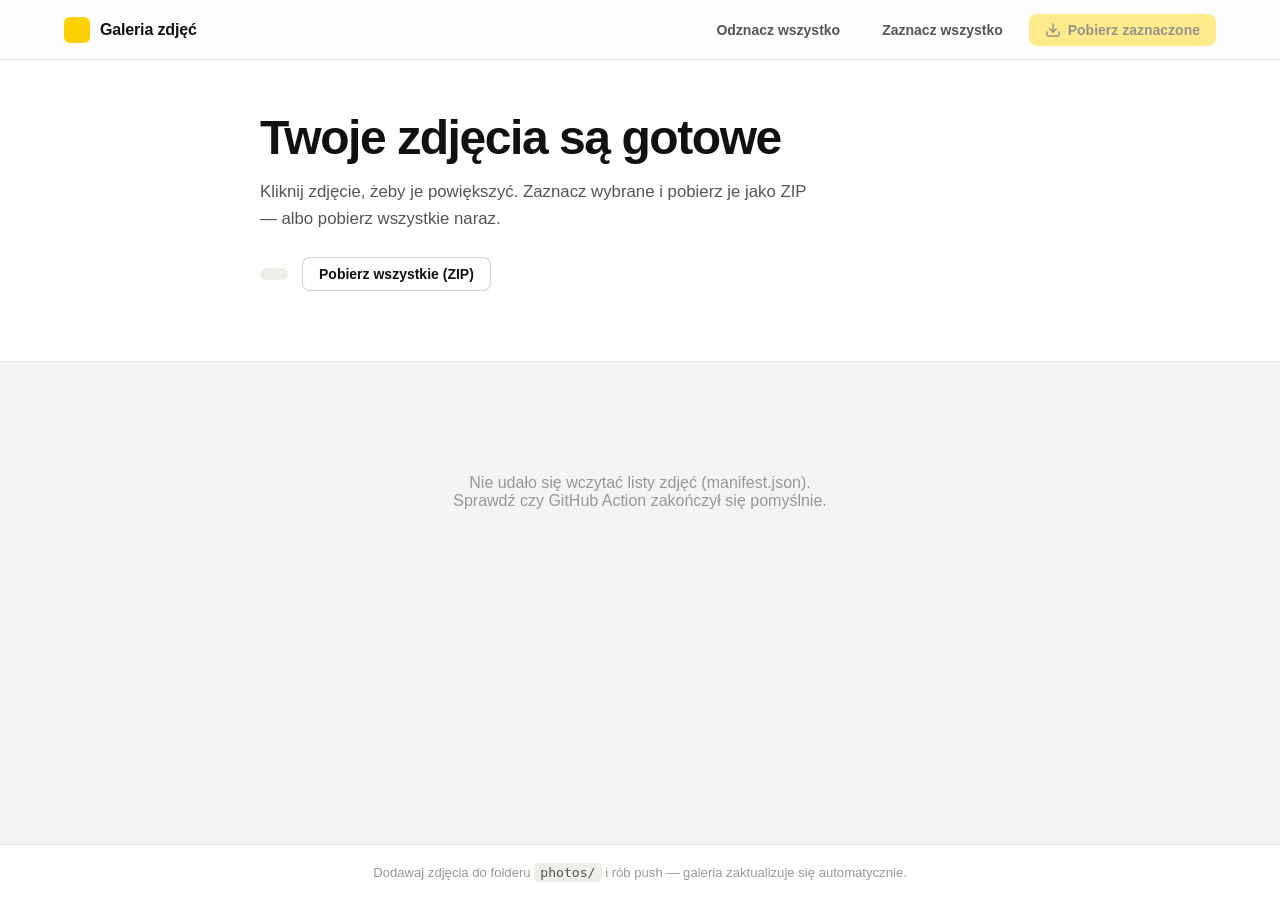
==== commit 73da94f5: "Update index.html" ====
--- a/index.html
+++ b/index.html
@@ -1,3 +1,4 @@
+
 <!DOCTYPE html>
 <html lang="pl">
 <head>
@@ -8,7 +9,7 @@
 <link rel="preconnect" href="https://fonts.googleapis.com">
 <link rel="preconnect" href="https://fonts.gstatic.com" crossorigin>
 <link href="https://fonts.googleapis.com/css2?family=Inter:wght@400;500;600;700;800&display=swap" rel="stylesheet">
-<link rel="stylesheet" href="assets/style.css">
+<link rel="stylesheet" href="style.css">
 </head>
 <body>
 
@@ -81,6 +82,6 @@
 </div>
 
 <script src="https://cdnjs.cloudflare.com/ajax/libs/jszip/3.10.1/jszip.min.js"></script>
-<script src="assets/app.js"></script>
+<script src="app.js"></script>
 </body>
 </html>
--- a/style.css
+++ b/style.css
@@ -0,0 +1,404 @@
+/* Design tokens — Smash-inspired, sport yellow accent */
+:root {
+  --yellow: #FFD000;
+  --yellow-dark: #e6bc00;
+  --yellow-text: #1a1200;
+  --bg: #F5F4F2;
+  --surface: #ffffff;
+  --ink: #111111;
+  --ink-2: #555452;
+  --ink-3: #999896;
+  --border: rgba(0,0,0,0.09);
+  --border-hover: rgba(0,0,0,0.18);
+  --radius-card: 12px;
+  --radius-btn: 8px;
+  --shadow-card: 0 1px 3px rgba(0,0,0,0.07), 0 4px 12px rgba(0,0,0,0.05);
+  --shadow-card-hover: 0 2px 6px rgba(0,0,0,0.08), 0 8px 24px rgba(0,0,0,0.10);
+  --topbar-h: 60px;
+  --font: 'Inter', sans-serif;
+}
+
+*, *::before, *::after { box-sizing: border-box; margin: 0; padding: 0; }
+html { scroll-behavior: smooth; }
+body {
+  font-family: var(--font);
+  background: var(--bg);
+  color: var(--ink);
+  min-height: 100vh;
+  display: flex;
+  flex-direction: column;
+}
+img { display: block; max-width: 100%; }
+:focus-visible { outline: 2px solid var(--yellow); outline-offset: 2px; border-radius: 4px; }
+
+/* ---- Topbar ---- */
+.topbar {
+  position: sticky;
+  top: 0;
+  z-index: 50;
+  height: var(--topbar-h);
+  background: rgba(255,255,255,0.9);
+  backdrop-filter: blur(12px);
+  border-bottom: 1px solid var(--border);
+}
+.topbar-inner {
+  max-width: 1200px;
+  margin: 0 auto;
+  height: 100%;
+  padding: 0 24px;
+  display: flex;
+  align-items: center;
+  justify-content: space-between;
+  gap: 16px;
+}
+.topbar-brand {
+  display: flex;
+  align-items: center;
+  gap: 10px;
+  flex-shrink: 0;
+}
+.brand-dot {
+  width: 26px;
+  height: 26px;
+  background: var(--yellow);
+  border-radius: 6px;
+  flex-shrink: 0;
+}
+.brand-name {
+  font-size: 1rem;
+  font-weight: 700;
+  letter-spacing: -0.01em;
+}
+.topbar-actions {
+  display: flex;
+  align-items: center;
+  gap: 10px;
+  flex-wrap: wrap;
+  justify-content: flex-end;
+}
+.select-count {
+  font-size: 0.85rem;
+  font-weight: 600;
+  color: var(--ink-2);
+  white-space: nowrap;
+}
+
+/* ---- Buttons ---- */
+.btn {
+  font-family: var(--font);
+  font-size: 0.875rem;
+  font-weight: 600;
+  border-radius: var(--radius-btn);
+  padding: 8px 16px;
+  cursor: pointer;
+  border: none;
+  display: inline-flex;
+  align-items: center;
+  gap: 7px;
+  text-decoration: none;
+  white-space: nowrap;
+  transition: background 0.12s, transform 0.1s, box-shadow 0.12s, opacity 0.12s;
+}
+.btn:active { transform: scale(0.97); }
+.btn:disabled { opacity: 0.45; cursor: default; transform: none; pointer-events: none; }
+
+.btn-yellow {
+  background: var(--yellow);
+  color: var(--yellow-text);
+}
+.btn-yellow:hover { background: var(--yellow-dark); }
+
+.btn-outline {
+  background: var(--surface);
+  color: var(--ink);
+  border: 1px solid var(--border-hover);
+}
+.btn-outline:hover { border-color: var(--ink); }
+
+.btn-outline-white {
+  background: rgba(255,255,255,0.12);
+  color: #fff;
+  border: 1px solid rgba(255,255,255,0.3);
+}
+.btn-outline-white:hover { background: rgba(255,255,255,0.22); }
+
+.btn-ghost {
+  background: transparent;
+  color: var(--ink-2);
+}
+.btn-ghost:hover { background: var(--bg); color: var(--ink); }
+
+/* ---- Hero ---- */
+.hero {
+  border-bottom: 1px solid var(--border);
+  background: var(--surface);
+  padding: 52px 24px 40px;
+}
+.hero-inner {
+  max-width: 760px;
+  margin: 0 auto;
+}
+.hero-title {
+  font-size: clamp(2rem, 5vw, 3rem);
+  font-weight: 800;
+  letter-spacing: -0.03em;
+  line-height: 1.1;
+  margin-bottom: 14px;
+}
+.hero-sub {
+  font-size: 1.05rem;
+  color: var(--ink-2);
+  line-height: 1.6;
+  max-width: 560px;
+  margin-bottom: 24px;
+}
+.hero-meta {
+  display: flex;
+  align-items: center;
+  gap: 14px;
+  flex-wrap: wrap;
+}
+.meta-pill {
+  font-size: 0.875rem;
+  font-weight: 600;
+  background: #F0EEE9;
+  color: var(--ink-2);
+  padding: 6px 14px;
+  border-radius: 100px;
+}
+.status-bar {
+  font-size: 0.85rem;
+  color: var(--ink-3);
+  margin-top: 14px;
+  min-height: 1.2em;
+}
+
+/* ---- Gallery grid ---- */
+.main {
+  flex: 1 0 auto;
+  max-width: 1200px;
+  margin: 0 auto;
+  width: 100%;
+  padding: 32px 24px 64px;
+}
+.gallery {
+  display: grid;
+  grid-template-columns: repeat(auto-fill, minmax(200px, 1fr));
+  gap: 16px;
+}
+.state-msg {
+  grid-column: 1 / -1;
+  color: var(--ink-3);
+  font-size: 1rem;
+  text-align: center;
+  padding: 80px 0;
+}
+
+/* ---- Photo card ---- */
+.card {
+  background: var(--surface);
+  border-radius: var(--radius-card);
+  border: 1px solid var(--border);
+  box-shadow: var(--shadow-card);
+  overflow: hidden;
+  cursor: pointer;
+  position: relative;
+  transition: box-shadow 0.18s, border-color 0.18s, transform 0.18s;
+  user-select: none;
+}
+.card:hover {
+  box-shadow: var(--shadow-card-hover);
+  border-color: var(--border-hover);
+  transform: translateY(-2px);
+}
+.card.selected {
+  border-color: var(--yellow);
+  box-shadow: 0 0 0 2px var(--yellow), var(--shadow-card);
+}
+
+.card-thumb {
+  width: 100%;
+  aspect-ratio: 4 / 3;
+  object-fit: cover;
+  display: block;
+  background: #E8E6E0;
+}
+
+.card-info {
+  padding: 10px 12px 12px;
+  border-top: 1px solid var(--border);
+}
+.card-name {
+  font-size: 0.8rem;
+  font-weight: 600;
+  color: var(--ink);
+  white-space: nowrap;
+  overflow: hidden;
+  text-overflow: ellipsis;
+  margin-bottom: 3px;
+}
+.card-meta {
+  font-size: 0.75rem;
+  color: var(--ink-3);
+  font-weight: 400;
+}
+
+/* Checkbox overlay */
+.card-check {
+  position: absolute;
+  top: 10px;
+  right: 10px;
+  width: 22px;
+  height: 22px;
+  border-radius: 6px;
+  background: rgba(255,255,255,0.9);
+  border: 1.5px solid rgba(0,0,0,0.2);
+  display: flex;
+  align-items: center;
+  justify-content: center;
+  transition: background 0.12s, border-color 0.12s;
+  flex-shrink: 0;
+}
+.card.selected .card-check {
+  background: var(--yellow);
+  border-color: var(--yellow);
+}
+.card-check svg { display: none; }
+.card.selected .card-check svg { display: block; }
+
+/* ---- Footer ---- */
+.footer {
+  background: var(--surface);
+  border-top: 1px solid var(--border);
+  text-align: center;
+  padding: 20px 24px;
+  font-size: 0.82rem;
+  color: var(--ink-3);
+}
+.footer code {
+  font-family: ui-monospace, monospace;
+  background: #F0EEE9;
+  padding: 2px 6px;
+  border-radius: 4px;
+  color: var(--ink-2);
+}
+
+/* ---- Lightbox ---- */
+.lightbox {
+  position: fixed;
+  inset: 0;
+  z-index: 200;
+  display: flex;
+  flex-direction: column;
+  align-items: center;
+  justify-content: center;
+}
+.lightbox[hidden] { display: none; }
+
+.lb-backdrop {
+  position: absolute;
+  inset: 0;
+  background: rgba(10,9,8,0.95);
+  backdrop-filter: blur(8px);
+}
+
+.lb-stage {
+  position: relative;
+  z-index: 1;
+  max-width: min(88vw, 1200px);
+  max-height: 75vh;
+  display: flex;
+  align-items: center;
+  justify-content: center;
+}
+.lb-stage img {
+  max-width: 100%;
+  max-height: 75vh;
+  border-radius: 6px;
+  object-fit: contain;
+}
+
+.lb-bar {
+  position: relative;
+  z-index: 1;
+  margin-top: 18px;
+  width: min(88vw, 1200px);
+  display: flex;
+  align-items: center;
+  justify-content: space-between;
+  gap: 12px;
+  flex-wrap: wrap;
+}
+.lb-caption {
+  font-size: 0.9rem;
+  color: rgba(255,255,255,0.6);
+  flex: 1;
+  white-space: nowrap;
+  overflow: hidden;
+  text-overflow: ellipsis;
+}
+.lb-bar-right {
+  display: flex;
+  align-items: center;
+  gap: 14px;
+  flex-shrink: 0;
+}
+.lb-counter {
+  font-size: 0.85rem;
+  font-weight: 600;
+  color: rgba(255,255,255,0.45);
+}
+
+.lb-close {
+  position: fixed;
+  top: 20px;
+  right: 20px;
+  z-index: 2;
+  width: 40px;
+  height: 40px;
+  border-radius: 50%;
+  border: none;
+  background: rgba(255,255,255,0.1);
+  color: #fff;
+  cursor: pointer;
+  display: flex;
+  align-items: center;
+  justify-content: center;
+  transition: background 0.15s;
+}
+.lb-close:hover { background: rgba(255,255,255,0.2); }
+
+.lb-nav {
+  position: fixed;
+  top: 50%;
+  transform: translateY(-50%);
+  z-index: 2;
+  width: 46px;
+  height: 46px;
+  border-radius: 50%;
+  border: none;
+  background: rgba(255,255,255,0.1);
+  color: #fff;
+  cursor: pointer;
+  display: flex;
+  align-items: center;
+  justify-content: center;
+  transition: background 0.15s;
+}
+.lb-nav:hover { background: var(--yellow); color: var(--yellow-text); }
+.lb-prev { left: 20px; }
+.lb-next { right: 20px; }
+
+/* Responsive */
+@media (max-width: 600px) {
+  .hero { padding: 36px 18px 28px; }
+  .gallery { grid-template-columns: repeat(2, 1fr); gap: 10px; }
+  .lb-prev { left: 8px; }
+  .lb-next { right: 8px; }
+  .lb-close { top: 12px; right: 12px; }
+  .topbar-inner { padding: 0 16px; }
+  .main { padding: 20px 16px 48px; }
+}
+@media (prefers-reduced-motion: reduce) {
+  * { transition: none !important; transform: none !important; }
+}
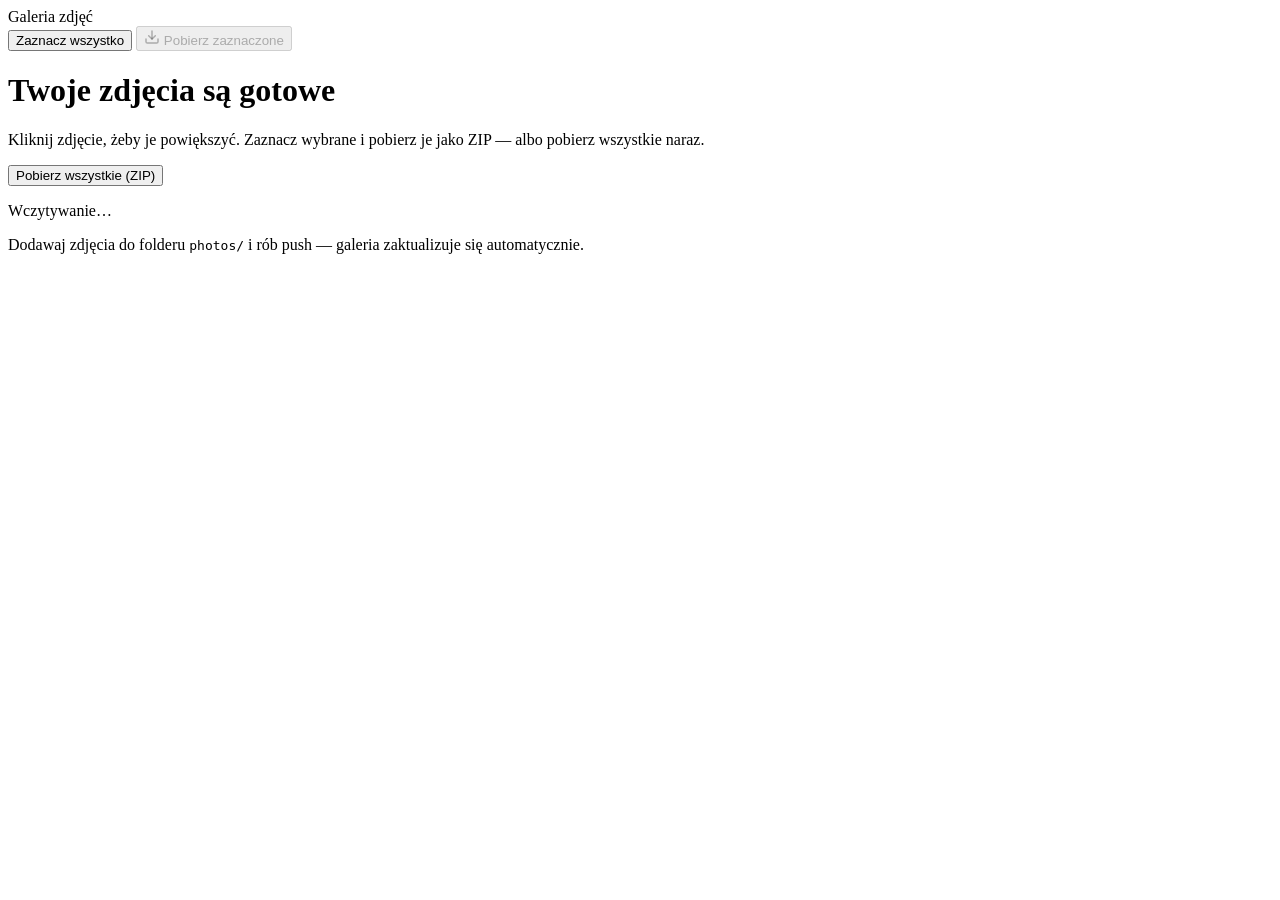
==== commit b70bfb64: "Add files via upload" ====
--- a/index.html
+++ b/index.html
@@ -1,4 +1,3 @@
-
 <!DOCTYPE html>
 <html lang="pl">
 <head>
@@ -9,7 +8,7 @@
 <link rel="preconnect" href="https://fonts.googleapis.com">
 <link rel="preconnect" href="https://fonts.gstatic.com" crossorigin>
 <link href="https://fonts.googleapis.com/css2?family=Inter:wght@400;500;600;700;800&display=swap" rel="stylesheet">
-<link rel="stylesheet" href="style.css">
+<link rel="stylesheet" href="assets/style.css">
 </head>
 <body>
 
@@ -60,28 +59,37 @@
 <!-- Lightbox -->
 <div id="lightbox" class="lightbox" hidden>
   <div class="lb-backdrop"></div>
-  <button id="lb-close" class="lb-close" type="button" aria-label="Zamknij">
-    <svg width="20" height="20" viewBox="0 0 24 24" fill="none" stroke="currentColor" stroke-width="2.5" stroke-linecap="round"><line x1="18" y1="6" x2="6" y2="18"/><line x1="6" y1="6" x2="18" y2="18"/></svg>
-  </button>
-  <button id="lb-prev" class="lb-nav lb-prev" type="button" aria-label="Poprzednie">
-    <svg width="22" height="22" viewBox="0 0 24 24" fill="none" stroke="currentColor" stroke-width="2.2" stroke-linecap="round" stroke-linejoin="round"><polyline points="15 18 9 12 15 6"/></svg>
-  </button>
-  <button id="lb-next" class="lb-nav lb-next" type="button" aria-label="Następne">
-    <svg width="22" height="22" viewBox="0 0 24 24" fill="none" stroke="currentColor" stroke-width="2.2" stroke-linecap="round" stroke-linejoin="round"><polyline points="9 18 15 12 9 6"/></svg>
-  </button>
+
+  <div class="lb-topbar">
+    <span id="lb-counter" class="lb-counter"></span>
+    <button id="lb-close" class="lb-close" type="button" aria-label="Zamknij">
+      <svg width="20" height="20" viewBox="0 0 24 24" fill="none" stroke="currentColor" stroke-width="2.5" stroke-linecap="round"><line x1="18" y1="6" x2="6" y2="18"/><line x1="6" y1="6" x2="18" y2="18"/></svg>
+    </button>
+  </div>
+
   <div class="lb-stage">
+    <button id="lb-prev" class="lb-nav lb-prev" type="button" aria-label="Poprzednie">
+      <svg width="20" height="20" viewBox="0 0 24 24" fill="none" stroke="currentColor" stroke-width="2.2" stroke-linecap="round" stroke-linejoin="round"><polyline points="15 18 9 12 15 6"/></svg>
+    </button>
     <img id="lb-image" src="" alt="">
+    <button id="lb-next" class="lb-nav lb-next" type="button" aria-label="Następne">
+      <svg width="20" height="20" viewBox="0 0 24 24" fill="none" stroke="currentColor" stroke-width="2.2" stroke-linecap="round" stroke-linejoin="round"><polyline points="9 18 15 12 9 6"/></svg>
+    </button>
   </div>
+
   <div class="lb-bar">
-    <span id="lb-caption" class="lb-caption"></span>
-    <div class="lb-bar-right">
-      <span id="lb-counter" class="lb-counter"></span>
-      <a id="lb-download" class="btn btn-outline-white" download>Pobierz</a>
+    <div class="lb-info">
+      <span id="lb-caption" class="lb-caption"></span>
+      <span id="lb-size" class="lb-size"></span>
     </div>
+    <a id="lb-download" class="btn-download" download>
+      <svg width="15" height="15" viewBox="0 0 24 24" fill="none" stroke="currentColor" stroke-width="2.2" stroke-linecap="round" stroke-linejoin="round" aria-hidden="true"><path d="M21 15v4a2 2 0 0 1-2 2H5a2 2 0 0 1-2-2v-4"/><polyline points="7 10 12 15 17 10"/><line x1="12" y1="15" x2="12" y2="3"/></svg>
+      Pobierz
+    </a>
   </div>
 </div>
 
 <script src="https://cdnjs.cloudflare.com/ajax/libs/jszip/3.10.1/jszip.min.js"></script>
-<script src="app.js"></script>
+<script src="assets/app.js"></script>
 </body>
 </html>
